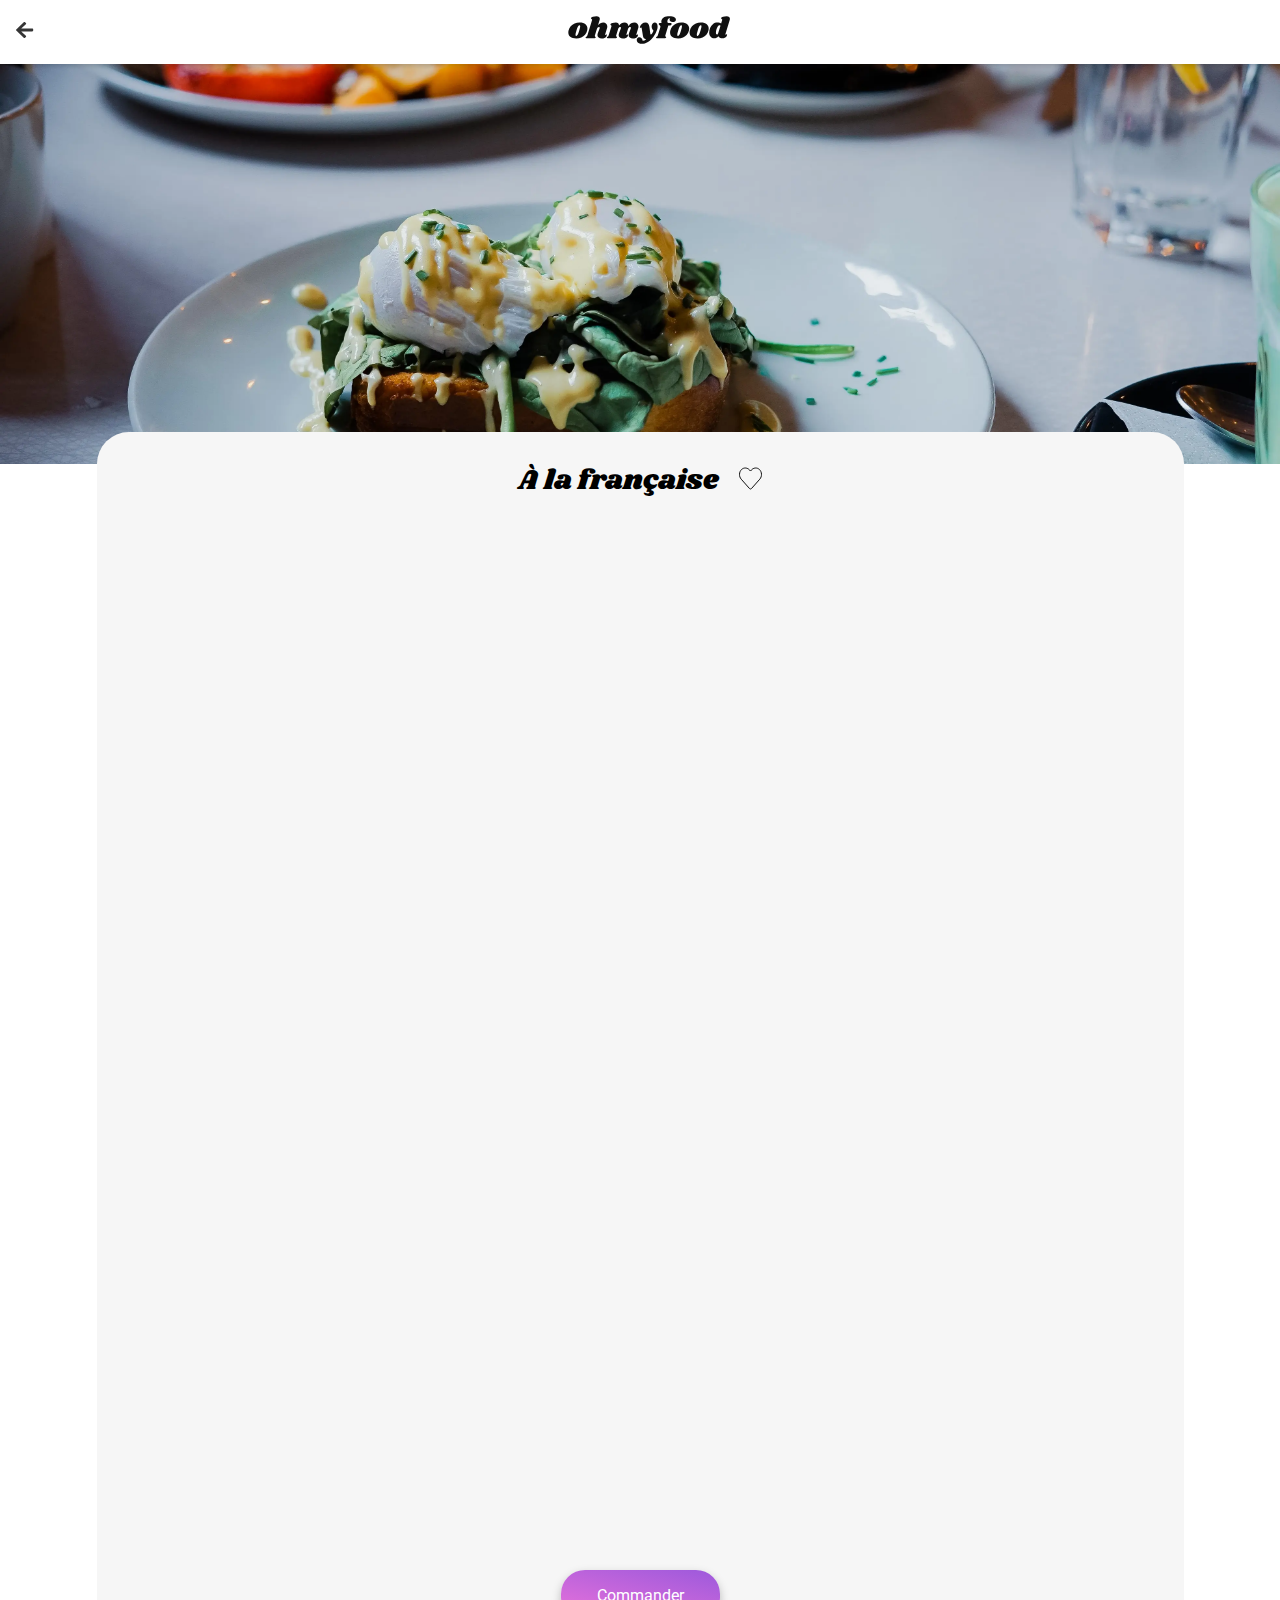
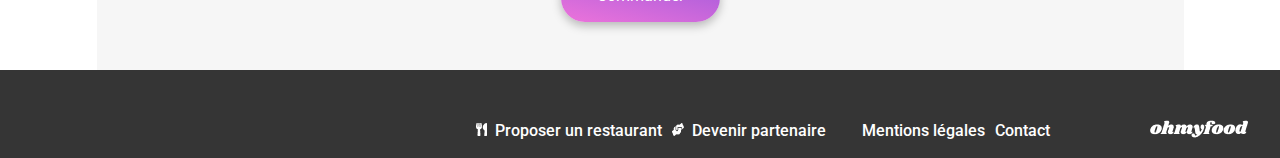
==== a-la-francaise.html @ 1c3a2d77 "update animations + pictures svg + divers" ====
<!DOCTYPE html>
<html lang="fr">
<head>
    <meta charset="UTF-8">
    <meta name="viewport" content="width=device-width, initial-scale=1.0">
    <title>Ohmyfood</title>
    <link rel="preconnect" href="https://fonts.googleapis.com">
    <link rel="preconnect" href="https://fonts.gstatic.com" crossorigin>
    <link href="https://fonts.googleapis.com/css2?family=Raleway:wght@400;500;700&display=swap" rel="stylesheet">
    <link href="https://fonts.googleapis.com/css2?family=Raleway:ital,wght@0,100..900;1,100..900&family=Roboto:ital,wght@0,100;0,300;0,400;0,500;0,700;0,900;1,100;1,300;1,400;1,500;1,700;1,900&family=Shrikhand&display=swap" rel="stylesheet">
    <link rel="stylesheet" href="https://cdnjs.cloudflare.com/ajax/libs/font-awesome/6.2.1/css/all.min.css"
        integrity="sha512-MV7K8+y+gLIBoVD59lQIYicR65iaqukzvf/nwasF0nqhPay5w/9lJmVM2hMDcnK1OnMGCdVK+iQrJ7lzPJQd1w=="
        crossorigin="anonymous" referrerpolicy="no-referrer" />
    <link rel="stylesheet" href="./css/style-restaurants.css">
</head>
<body>
    <header class="header">
        <a href="./index.html" class="header__link__back">
            <!-- <img src="./assets/images/icones/Vector-back.png" alt="" class="header__icone"> -->
            <svg width="18" height="16" viewBox="0 0 18 16" fill="none" class="header__icone" xmlns="http://www.w3.org/2000/svg">
                <path d="M9.88557 14.9283L9.03347 15.7417C8.67267 16.0861 8.08924 16.0861 7.73228 15.7417L0.270601 8.62285C-0.0902003 8.27845 -0.0902003 7.72155 0.270601 7.38081L7.73228 0.258301C8.09308 -0.0861003 8.6765 -0.0861003 9.03347 0.258301L9.88557 1.07167C10.2502 1.41974 10.2425 1.98763 9.87022 2.32837L5.24505 6.53446H16.2764C16.7869 6.53446 17.1976 6.9265 17.1976 7.41379V8.58622C17.1976 9.07351 16.7869 9.46554 16.2764 9.46554H5.24505L9.87022 13.6716C10.2464 14.0124 10.254 14.5803 9.88557 14.9283Z" fill="#353535"/>
            </svg>
        </a>
        <div class="header__item">
            <a href="./index.html" class="header__link__logo"><img src="./assets/images/logo/ohmyfood@2x.svg" class="header__logo" alt="logo-ohmyfood"></a>
        </div>
    </header>
    <main class="main">
        <section class="main__section">
            <img src="./assets/images/restaurants/toa-heftiba-DQKerTsQwi0-unsplash.webp" alt="Image de la chambre d'hôtel montrant un lit" class="main__picture">
            <article class="card">
                <div class="card__item">
                    <h1 class="card__title">À la française</h1>
                    <div class="card__icone">
                        <svg width="23" height="23" viewBox="0 0 23 21" fill="none" class="card__icone__active" xmlns="http://www.w3.org/2000/svg">
                            <path d="M20.3647 1.43666C18.01 -0.752399 14.5081 -0.358649 12.3468 2.07416L11.5003 3.02573L10.6538 2.07416C8.49677 -0.358649 4.99052 -0.752399 2.63583 1.43666C-0.0626076 3.94916 -0.204405 8.45854 2.21044 11.182L10.5249 20.5476C11.062 21.1523 11.9343 21.1523 12.4714 20.5476L20.7858 11.182C23.205 8.45854 23.0632 3.94916 20.3647 1.43666Z" fill="url(#paint0_linear_25368_713)"/>
                            <defs>
                            <linearGradient id="paint0_linear_25368_713" x1="11.5" y1="-5.45937" x2="3.93419" y2="27.993" gradientUnits="userSpaceOnUse">
                            <stop stop-color="#9356DC"/>
                            <stop offset="1" stop-color="#FF79DA"/>
                            </linearGradient>
                            </defs>
                        </svg>
                        <svg width="23" height="23" viewBox="0 0 23 21" fill="none" class="card__icone__default" xmlns="http://www.w3.org/2000/svg">
                            <path d="M20.3647 1.43666C18.01 -0.752399 14.5081 -0.358649 12.3468 2.07416L11.5003 3.02573L10.6538 2.07416C8.49677 -0.358649 4.99052 -0.752399 2.63583 1.43666C-0.0626076 3.94916 -0.204405 8.45854 2.21044 11.182L10.5249 20.5476C11.062 21.1523 11.9343 21.1523 12.4714 20.5476L20.7858 11.182C23.205 8.45854 23.0632 3.94916 20.3647 1.43666Z" stroke="#101010"/>
                        </svg>
                    </div>
                </div>
                <div class="menu menu__entres">
                    <h2 class="menu__title">ENTRÉES</h2>
                    <hr class="menu__title__hilight">
                    <div class="menu__item">
                        <div class="menu__block">
                            <h3 class="menu__item__title">Tartare de poulpe acidulé</h3>
                            <div class="menu__txt">
                                <p class="menu__txt__descriptif">Aux zestes d'orange</p>
                                <span class="menu__item__price">25€</span>
                            </div>
                            <span class="menu__icone_check"><img src="./assets/images/icones/Check.svg" class="menu__picture__check" alt="icone check"></span>
                        </div>
                    </div>
                    <div class="menu__item">
                        <div class="menu__block">
                            <h3 class="menu__item__title">Velouté de légumes d'antan</h3>
                            <div class="menu__txt">
                                <p class="menu__txt__descriptif">Carotte, panais, topinambour</p>
                                <span class="menu__item__price">35€</span>
                            </div>
                            <span class="menu__icone_check"><img src="./assets/images/icones/Check.svg" class="menu__picture__check" alt="icone check"></span>
                        </div>
                    </div>
                    <div class="menu__item">
                        <div class="menu__block">
                            <h3 class="menu__item__title">Soupe à l'oignon</h3>
                            <div class="menu__txt">
                                <p class="menu__txt__descriptif">Revisitée</p>
                                <span class="menu__item__price">20€</span>
                            </div>
                            <span class="menu__icone_check"><img src="./assets/images/icones/Check.svg" class="menu__picture__check" alt="icone check"></span>
                        </div>
                    </div>
                </div>
                <div class="menu menu__plats">
                    <h2 class="menu__title">PLATS</h2>
                    <hr class="menu__title__hilight">
                    <div class="menu__item">
                        <div class="menu__block">
                            <h3 class="menu__item__title">Coquilles Saint-Jacques</h3>
                            <div class="menu__txt">
                                <p class="menu__txt__descriptif">Accompagnées d'une purée de panais</p>
                                <span class="menu__item__price">40€</span>
                            </div>
                            <span class="menu__icone_check"><img src="./assets/images/icones/Check.svg" class="menu__picture__check" alt="icone check"></span>
                        </div>
                    </div>
                    <div class="menu__item">
                        <div class="menu__block">
                            <h3 class="menu__item__title">Magret de canard</h3>
                            <div class="menu__txt">
                                <p class="menu__txt__descriptif">Et parmentier de pommes de terre</p>
                                <span class="menu__item__price">35€</span>
                            </div>
                            <span class="menu__icone_check"><img src="./assets/images/icones/Check.svg" class="menu__picture__check" alt="icone check"></span>
                        </div>
                    </div>
                    <div class="menu__item">
                        <div class="menu__block">
                            <h3 class="menu__item__title">Pigeonneau d’Ille-et-Vilaine</h3>
                            <div class="menu__txt">
                                <p class="menu__txt__descriptif">Sur son lit de gnocchis aux légumes</p>
                                <span class="menu__item__price">44€</span>
                            </div>
                            <span class="menu__icone_check"><img src="./assets/images/icones/Check.svg" class="menu__picture__check" alt="icone check"></span>
                        </div>
                    </div>
                </div>
                <div class="menu menu__desserts">
                    <h2 class="menu__title">DESSERTS</h2>
                    <hr class="menu__title__hilight">
                    <div class="menu__item">
                        <div class="menu__block">
                            <h3 class="menu__item__title">Pétales de violettes glacés</h3>
                            <div class="menu__txt">
                                <p class="menu__txt__descriptif">Et purée de noisettes</p>
                                <span class="menu__item__price">18€</span>
                            </div>
                            <span class="menu__icone_check"><img src="./assets/images/icones/Check.svg" class="menu__picture__check" alt="icone check"></span>
                        </div>
                    </div>
                    <div class="menu__item">
                        <div class="menu__block">
                            <h3 class="menu__item__title">Fondant au chocolat</h3>
                            <div class="menu__txt">
                                <p class="menu__txt__descriptif">Revisité</p>
                                <span class="menu__item__price">22€</span>
                            </div>
                            <span class="menu__icone_check"><img src="./assets/images/icones/Check.svg" class="menu__picture__check" alt="icone check"></span>
                        </div>
                    </div>
                    <div class="menu__item">
                        <div class="menu__block">
                            <h3 class="menu__item__title">Millefeuille croustillant</h3>
                            <div class="menu__txt">
                                <p class="menu__txt__descriptif">Myrtilles et pâte d’amande</p>
                                <span class="menu__item__price">23€</span>
                            </div>
                            <span class="menu__icone_check"><img src="./assets/images/icones/Check.svg" class="menu__picture__check" alt="icone check"></span>
                        </div>
                    </div>
                </div>
                <div class="menu_item_link">
                    <a href="" class="menu__link">Commander</a>
                </div>
            </article>
        </section>
    </main>
    <footer class="footer">
        <a href="" class="footer__link">
            <img src="./assets/images/logo/ohmyfood-white.png" class="footer__logo" alt="logo pied de page">
        </a>
        <div class="footer__item">
            <div class="footer__item__block">
                <img src="./assets/images/icones/Vector-restaurant.png" alt="icone restaurant" class="footer__icone">
                <a href="" class="footer__link">Proposer un restaurant</a>
            </div>
            <div class="footer__item__block footer__item__block__last">
                <img src="./assets/images/icones/Vector-partenaire.png" alt="icone partenaire" class="footer__icone">
                <a href="" class="footer__link">Devenir partenaire</a>
            </div>
            <a href="" class="footer__mention">Mentions légales</a>
            <a href="" class="footer__link__last">Contact</a>
        </div>
    </footer>
</body>
</html>
---- css/style-restaurants.css ----
@import url("reset.css");

:root {
    --font-family: "Roboto", sans-serif;
    --font-family-title: "Shrikhand", serif;

    --body-font-size: 16px;
    --title-font-size: 28px;
    --subtitle-font-size: 18px;
    --max-width-content: 1055px;
    --max-width-menu: 634px;
    --logo-width: 162px;
    --logo-height: 32px;
    --hr-width: 40px;
    --icone-back-width: 18px;
    --icone-number-width: 24px;
    --height-picuture-sm: 250px;
    --height-picuture-md: 400px;

    --spacing-default: 0.5rem;
    --spacing-xxs: 0.25rem;
    --spacing-xs: 0.625rem;
    --spacing-sm: 0.75rem;
    --spacing-md: 1rem;
    --spacing-lg: 1.25rem;
    --spacing-xl: 2rem;
    --spacing-xxl: 2.25rem;
    --spacing-check: 1.625rem;

    --font-size-xs:	0.75rem;
    --font-size-sm:	0.875rem;
    --font-size-md:	1rem;
    --font-size-lg:	1.125rem;
    --font-size-xl:	1.25rem;

    --line-height-xs: 1.4;
    --line-height-sm: 1.45;
    --line-height-md: 1.55;
    --line-height-lg: 1.6;
    --line-height-xl: 1.65;

    --font-weight-xs: 300; 
    --font-weight-sm: 400; 
    --font-weight-md: 500; 
    --font-weight-lg: 600; 
    --font-weight-xl: 700; 

    --radius-default: 1.5rem;
    --radius-xs: 0.125rem;
    --radius-sm: 0.25rem;
    --radius-md: 0.5rem;
    --radius-lg: 0.75rem;
    --radius-xl-light: 1rem;
    --radius-xl: 1.25rem;
    --radius-xxl: 2rem;

    --border-hr-color: #99E2D0;
    --form-bg-color: #EAEAEA;
    --main-bg-color: #F6F6F6;
    --bg-color-first: #9356DC;
    --bg-color-second: #FF79DA;
    --dark-color: #000000; 
    --white-color: #ffffff;
    --card-price-color: #353535; 
    --footer-bg-color: #353535;
    --icone-bg-color: #99E2D0;
}

body{
    font-family: var(--font-family);
    font-size: var(--body-font-size);
    height: 100%;
}

.header{
    background-color: var(--white-color);
    display: flex;
    align-items: center;
    box-shadow: 0px 2px 4px 0px #00000026;
    z-index: 2000;
    position: relative;
    padding: var(--spacing-md);
}

.header__logo{
    width: var(--logo-width);
}

.header__item{
    width: calc(100% - var(--icone-back-width));
    display: flex;
    justify-content: center;
}

.main__picture{
    width: 100%;
    height: var(--height-picuture-sm);
    object-fit: cover;
    position: absolute;
    z-index: -1;
    top: calc(var(--logo-height) + (2 *  var(--spacing-md)));
    left: 0;
}

.card{
    width: calc(100% - (var(--spacing-md) * 2));
    background-color: var(--main-bg-color);
    position: relative;
    margin-top: calc(var(--height-picuture-sm) - var(--spacing-xl));
    padding: var(--spacing-xl) var(--spacing-md);
    border-radius: var(--radius-xxl) var(--radius-xxl) 0 0;
}

.card__title{
    font-size: var(--title-font-size);
    font-family: var(--font-family-title);
}

.card__item{
    display: flex;
    justify-content: space-between;
    align-items: center;
    margin-bottom: var(--spacing-xl);
}

.card__icone{
    position: relative;
}

.card__icone__active{
    position: absolute;
    right: 0;
    opacity: 0;
    transition: all 1s;
}

.card__icone__active:hover{
    cursor: pointer;
    opacity: 1;
}

.menu{
    margin-bottom: var(--spacing-xl);
}

.menu__item__title{
    margin-bottom: var(--spacing-xxs);
}

.menu__title__hilight{
    width: var(--hr-width);
    border: 2px solid var(--border-hr-color);
    margin-left: 0;
    margin-bottom: var(--spacing-md);
}

.menu__item__title{
    font-size: var(--subtitle-font-size);
    font-weight: var(--font-weight-md);
    position: relative;
}

.menu__txt{
    display: flex;
    justify-content: space-between;
    position: relative;
    -webkit-transition: all 1s;
    -moz-transition: all 1s;
    -o-transition: all 1s;
    transition: all 1s;
    width: 100%;
}

.menu__txt__descriptif{
    white-space: nowrap;
    text-overflow: ellipsis;
    overflow: hidden;
    padding-right: var(--spacing-md);
}

.menu__item{
    cursor: pointer;
    background-color: var(--white-color);
    border-radius: var(--radius-xl);
    box-shadow: 0px 4.011494159698486px 15.043103218078613px 0px #0000001A;
    padding: var(--spacing-md);
    margin-bottom: var(--spacing-md);
    overflow: hidden;
}

.menu__block{
    position: relative;
    -webkit-transition: all 1s;
    -moz-transition: all 1s;
    -o-transition: all 1s;
    transition: all 1s;
    width: 100%;
}

.menu__icone_check{
    position: absolute;
    background-color: var(--icone-bg-color);
    padding: var(--spacing-check) var(--spacing-lg);
    /* bottom: -1rem; */
    top:-1rem;
    right: -5rem;
    border-radius: 0 var(--radius-xl) var(--radius-xl) 0;
}

.menu__block:hover{
    cursor: pointer;
    width: calc(100% - (var(--spacing-xl) * 2));
}

.menu__item__price{
    color: var(--card-price-color);
    font-weight: var(--font-weight-lg);
}

.menu__link{
    color: var(--white-color);
    background: linear-gradient(193.33deg, var(--bg-color-first) -11.44%, var(--bg-color-second) 123.93%);
    box-shadow: 0px 4px 10px 0px #00000040;
    padding: var(--spacing-md) var(--spacing-xxl);
    margin: var(--spacing-md) 0 var(--spacing-md) 0;
    border-radius: var(--radius-default);
    text-decoration: none;
    transition: all 1s;
}

.menu__link:active, .menu__link:hover{
    background: linear-gradient(193.33deg, #a56de9 -11.44%, #f886d8 123.93%);
    box-shadow: 0px 12px 20px 0px #00000040;
}

.menu_item_link{
    display: flex;
    justify-content: center;
}

.footer{
    background-color: var(--footer-bg-color);
    padding: var(--spacing-lg);
    position: static;
}

.footer__link{
    color: var(--white-color);
}

.footer__logo{
    margin-bottom: var(--spacing-md);
}

.footer__item{
    display: flex;
    flex-direction: column;
}

.footer__item__block, .footer__mention{
    margin-bottom: var(--spacing-xs);
    color: var(--white-color);
    font-weight: var(--font-weight-md);
}

.footer__icone{
    margin-right: var(--spacing-xxs);
}

.footer__link__last{
    color: var(--white-color);
    font-weight: var(--font-weight-md);
} 

@keyframes load {
    from {
      opacity: 0;
    }
    to {
      opacity: 1;
    }
}

.menu {
opacity: 0;
}

.menu__entres {
animation: load 3s;
animation-iteration-count:1;
animation-fill-mode: forwards;
}
.menu__plats {
animation: load 2s;
animation-delay: 1s;
animation-iteration-count:1;
animation-fill-mode: forwards;
}
.menu__desserts {
animation: load 2s;
animation-delay: 2s;
animation-iteration-count:1;
animation-fill-mode: forwards;
}

@media (min-width: 768px) {
    .main__picture{
        height: var(--height-picuture-md);
        object-fit:cover;
    }

    .card{
        margin-top: calc(var(--height-picuture-md) - var(--spacing-xl));
    }
}

@media (min-width: 1024px) {
    .card{
        max-width: var(--max-width-content);
        left: calc((100% - var(--max-width-content) - var(--spacing-xl)) / 2);
    }

    .card__item{
        margin: 0 auto;
        justify-content: center;
    }

    .card__title{
        margin-right: var(--spacing-lg);
    }

    .menu{
        width: var(--max-width-menu);
        margin: var(--spacing-xl) auto;
    }

    .footer{
        display: flex;
        flex-direction: row-reverse;
        padding: 50px var(--spacing-xl) var(--spacing-md) var(--spacing-md);
    }   

    .footer__item{
        display: flex;
        flex-direction: row;
        align-items: center;
        justify-content: end;
        margin-right: 100px;
    }

    .footer__logo, .footer__mention, .footer__item__block{
        margin-bottom: 0;
    }

    .footer__item__block{
        margin-right: var(--spacing-xs);
    }

    .footer__item__block__last{
        margin-right: var(--spacing-xxl);
    }

    .footer__mention{
        margin-right: var(--spacing-xs);
    }
}
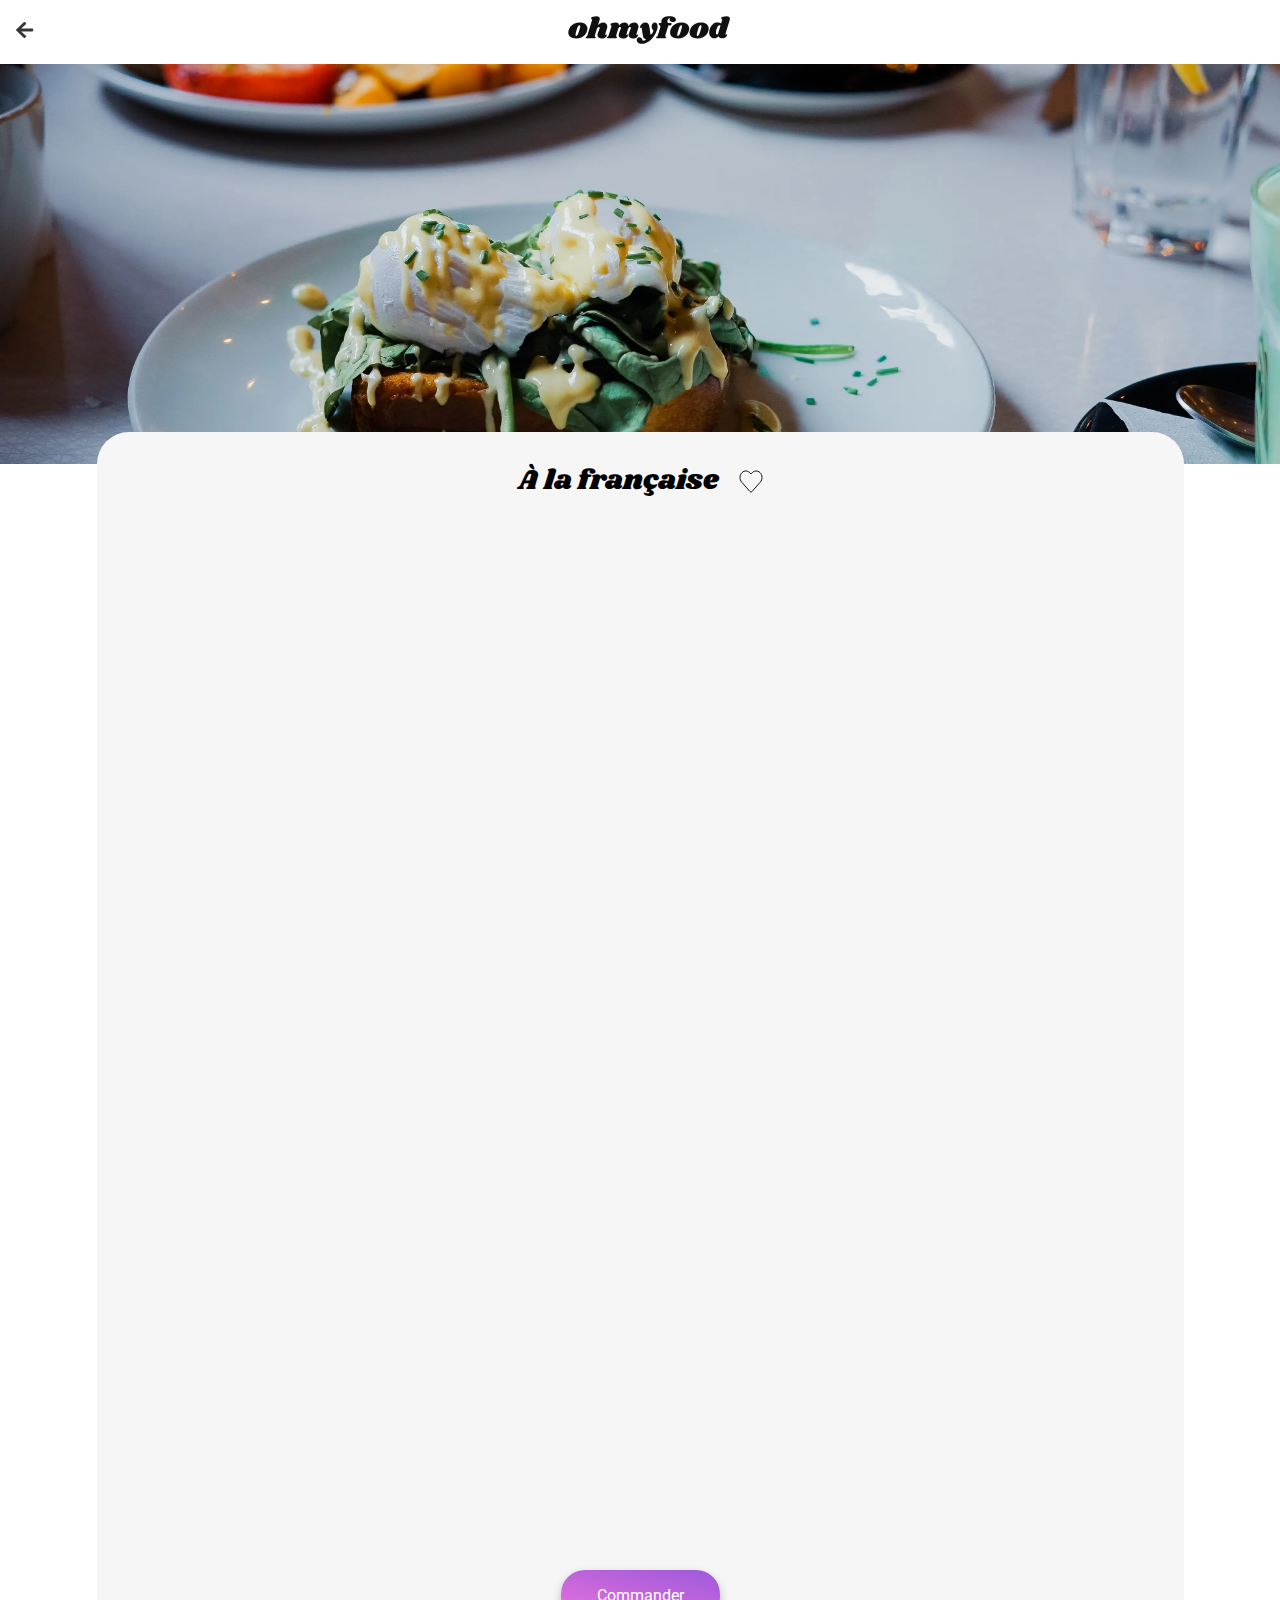
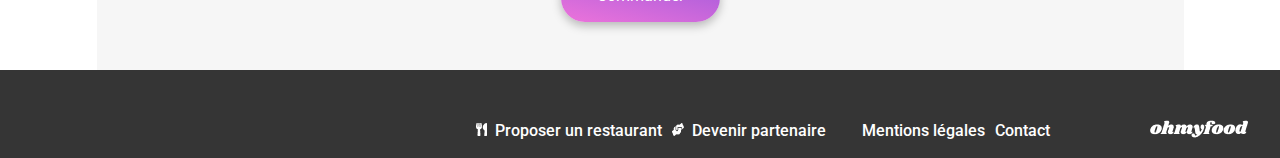
==== commit e273f893: "update animation like background" ====
--- a/a-la-francaise.html
+++ b/a-la-francaise.html
@@ -32,17 +32,31 @@
                 <div class="card__item">
                     <h1 class="card__title">À la française</h1>
                     <div class="card__icone">
-                        <svg width="23" height="23" viewBox="0 0 23 21" fill="none" class="card__icone__active" xmlns="http://www.w3.org/2000/svg">
-                            <path d="M20.3647 1.43666C18.01 -0.752399 14.5081 -0.358649 12.3468 2.07416L11.5003 3.02573L10.6538 2.07416C8.49677 -0.358649 4.99052 -0.752399 2.63583 1.43666C-0.0626076 3.94916 -0.204405 8.45854 2.21044 11.182L10.5249 20.5476C11.062 21.1523 11.9343 21.1523 12.4714 20.5476L20.7858 11.182C23.205 8.45854 23.0632 3.94916 20.3647 1.43666Z" fill="url(#paint0_linear_25368_713)"/>
+                        <svg width="24" viewBox="0 0 24 24" fill="none" class="card__icone__default" stroke-linejoin="arcs">
                             <defs>
-                            <linearGradient id="paint0_linear_25368_713" x1="11.5" y1="-5.45937" x2="3.93419" y2="27.993" gradientUnits="userSpaceOnUse">
-                            <stop stop-color="#9356DC"/>
-                            <stop offset="1" stop-color="#FF79DA"/>
-                            </linearGradient>
+                              <path id="p1" d="M 20.86 2.44 C 18.51 0.25 15.01 0.64 12.85 3.07
+                              L 12 4.02 L 11.15 3.07 C 9 0.64 5.49 0.25 3.14 2.44
+                              C 0.44 4.95 0.3 9.46 2.71 12.18 L 11.03 21.55
+                              C 11.56 22.15 12.43 22.15 12.97 21.55 L 21.29 12.18
+                              C 23.71 9.46 23.56 4.95 20.86 2.44 Z" />
+                              <mask id="m1">
+                                <rect width="100%" height="100%" fill="white" />
+                                <use href="#p1" fill="black"/>
+                              </mask>
                             </defs>
+                            <rect width="100%" height="100%" fill="#F6F6F6" mask="url(#m1)"/>
+                            <use href="#p1" stroke="#101010" stroke-width="1" />
                         </svg>
-                        <svg width="23" height="23" viewBox="0 0 23 21" fill="none" class="card__icone__default" xmlns="http://www.w3.org/2000/svg">
-                            <path d="M20.3647 1.43666C18.01 -0.752399 14.5081 -0.358649 12.3468 2.07416L11.5003 3.02573L10.6538 2.07416C8.49677 -0.358649 4.99052 -0.752399 2.63583 1.43666C-0.0626076 3.94916 -0.204405 8.45854 2.21044 11.182L10.5249 20.5476C11.062 21.1523 11.9343 21.1523 12.4714 20.5476L20.7858 11.182C23.205 8.45854 23.0632 3.94916 20.3647 1.43666Z" stroke="#101010"/>
+                        <svg xmlns="http://www.w3.org/2000/svg" class="card__icone__active" width="22" height="23">
+                            <g fill="url(#paint0_linear_25368_713)">
+                              <rect width="22" height="23" />
+                            </g>
+                            <defs>
+                                <linearGradient id="paint0_linear_25368_713" x1="11.5" y1="-5.45937" x2="3.93419" y2="27.993" gradientUnits="userSpaceOnUse">
+                                <stop stop-color="#9356DC"/>
+                                <stop offset="1" stop-color="#FF79DA"/>
+                                </linearGradient>
+                            </defs>
                         </svg>
                     </div>
                 </div>
--- a/css/style-restaurants.css
+++ b/css/style-restaurants.css
@@ -77,7 +77,7 @@
     display: flex;
     align-items: center;
     box-shadow: 0px 2px 4px 0px #00000026;
-    z-index: 2000;
+    /* z-index: 1000; */
     position: relative;
     padding: var(--spacing-md);
 }
@@ -97,7 +97,7 @@
     height: var(--height-picuture-sm);
     object-fit: cover;
     position: absolute;
-    z-index: -1;
+    /* z-index: -1000; */
     top: calc(var(--logo-height) + (2 *  var(--spacing-md)));
     left: 0;
 }
@@ -125,26 +125,39 @@
 
 .card__icone{
     position: relative;
+    overflow: hidden;
+    height: 23px;
+    z-index: 2;
+}
+
+.card__icone__default{
+    overflow: hidden;
+    position: relative;
+    cursor: pointer;
+    z-index: 3;
 }
 
 .card__icone__active{
+    overflow: hidden;
     position: absolute;
     right: 0;
-    opacity: 0;
+    bottom: -25px;
+    left: 1px;
+    -webkit-transition: all 1s;
+    -moz-transition: all 1s;
+    -o-transition: all 1s;
     transition: all 1s;
-}
-
-.card__icone__active:hover{
+    width: 100%;
+    z-index: 1;
+}
+
+.card__icone:last-child:hover .card__icone__active{
+    transform: translateY(-24px);
     cursor: pointer;
-    opacity: 1;
 }
 
 .menu{
     margin-bottom: var(--spacing-xl);
-}
-
-.menu__item__title{
-    margin-bottom: var(--spacing-xxs);
 }
 
 .menu__title__hilight{
@@ -158,6 +171,10 @@
     font-size: var(--subtitle-font-size);
     font-weight: var(--font-weight-md);
     position: relative;
+    margin-bottom: var(--spacing-xxs);
+    white-space: nowrap;
+    text-overflow: ellipsis;
+    overflow: hidden;
 }
 
 .menu__txt{
